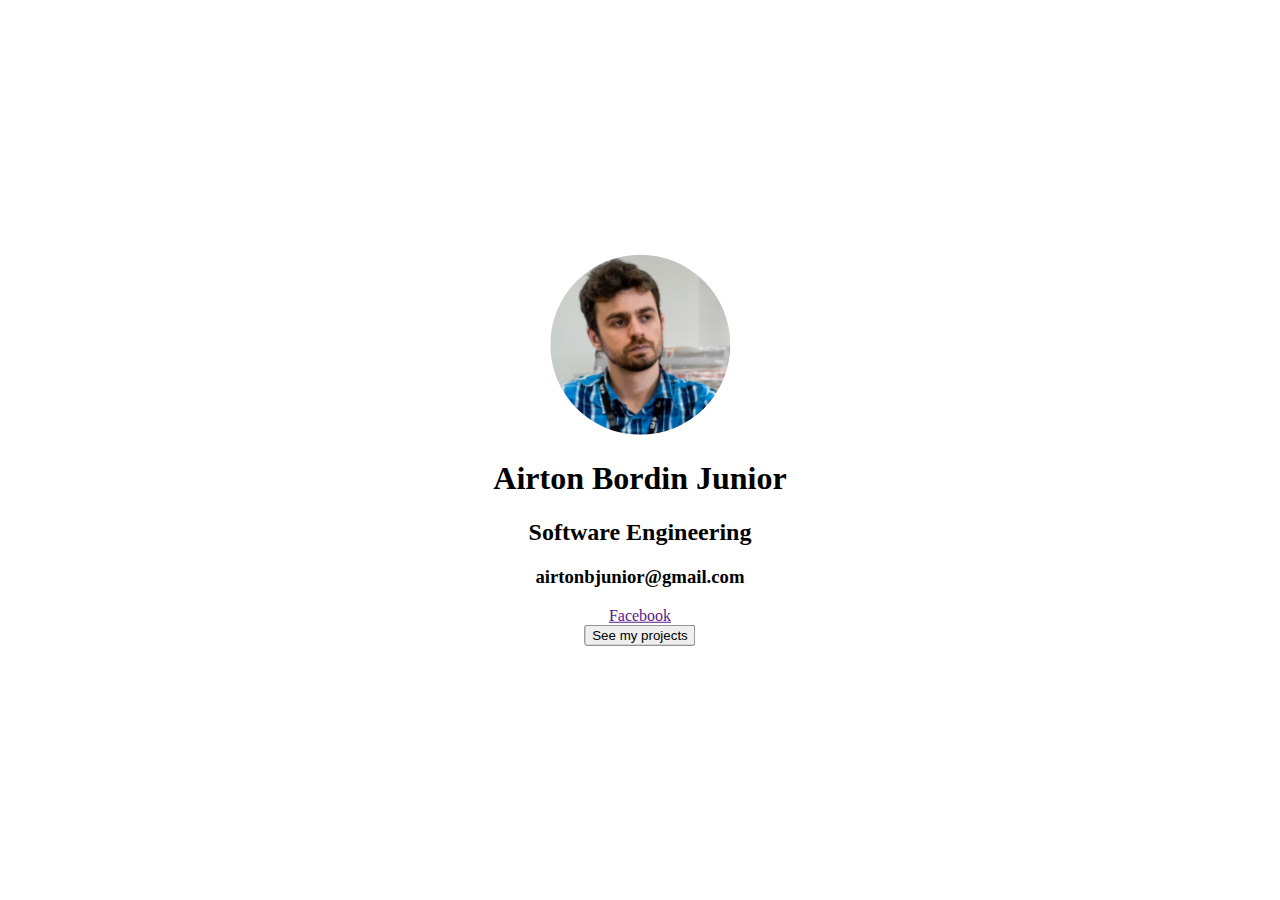
==== v2/index.html @ 7589dfc7 "Added v2" ====
<!DOCTYPE html>
<html>
<head>
	<title>Airton Bordin Junior</title>
    <meta name="viewport" content="width=device-width, initial-scale=1.0">
</head>
<body>
	<div class="wrapper-content">
		<div class="avatar">
			<img src="img/me.png">
		</div>
		<h1>Airton Bordin Junior</h1>
		<h2>Software Engineering</h2>
		<h3>airtonbjunior@gmail.com</h3>
		<div class="social-icons">
			<a href="">Facebook</a>
			<!-- other icons (fa icon) -->
		</div>
		<button class="btn-projects">See my projects</button>
	</div>
	<link rel="stylesheet" type="text/css" href="css/home.css">
</body>
</html>
---- v2/css/home.css ----
*, *:before, *:after {
    -webkit-box-sizing: border-box;
       -moz-box-sizing: border-box;
            box-sizing: border-box;
}

.wrapper-content {
	position: absolute;
	top: 50%;
	left: 50%;
	-moz-transform: translate(-50%, -50%);
    -webkit-transform: translate(-50%, -50%);
	transform: translate(-50%, -50%);

	text-align: center;
}

.avatar img{
	border-radius: 50%;
}
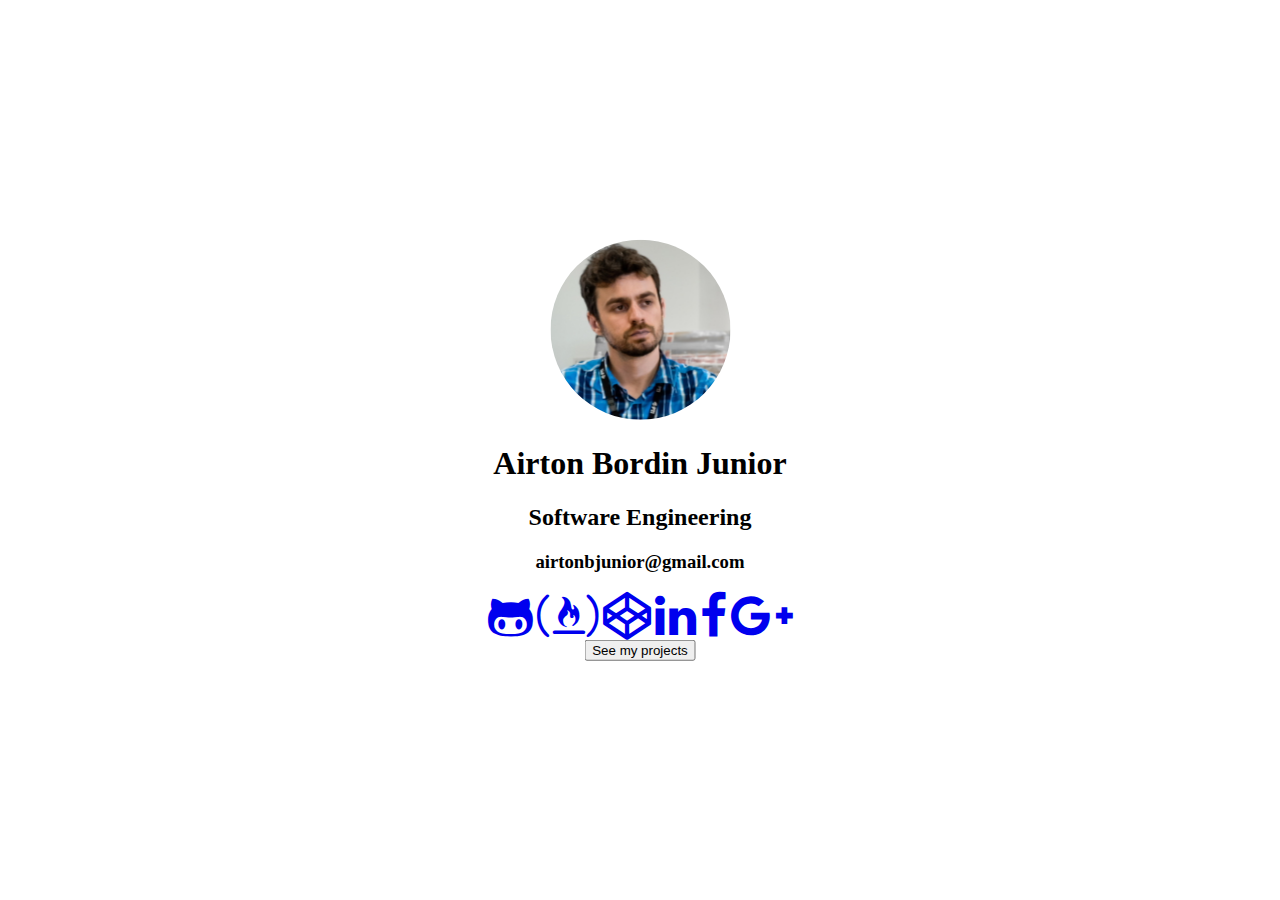
==== commit 51391ca9: "FontAwesome, social buttons" ====
--- a/v2/index.html
+++ b/v2/index.html
@@ -13,11 +13,19 @@
 		<h2>Software Engineering</h2>
 		<h3>airtonbjunior@gmail.com</h3>
 		<div class="social-icons">
-			<a href="">Facebook</a>
+			<a href="#"><i class="fa fa-github-alt fa-3x" aria-hidden="true"></i></a>
+			<a href="#"><i class="fa fa-free-code-camp fa-3x" aria-hidden="true"></i></a>
+			<a href="#"><i class="fa fa-codepen fa-3x" aria-hidden="true"></i></a>
+			<a href="#"><i class="fa fa-linkedin fa-3x" aria-hidden="true"></i></a>
+			<a href="#"><i class="fa fa-facebook fa-3x" aria-hidden="true"></i></a>
+			<a href="#"><i class="fa fa-google-plus fa-3x" aria-hidden="true"></i></a>
 			<!-- other icons (fa icon) -->
 		</div>
 		<button class="btn-projects">See my projects</button>
 	</div>
+
+
+	<link rel="stylesheet" type="text/css" href="https://maxcdn.bootstrapcdn.com/font-awesome/4.7.0/css/font-awesome.min.css">
 	<link rel="stylesheet" type="text/css" href="css/home.css">
 </body>
 </html>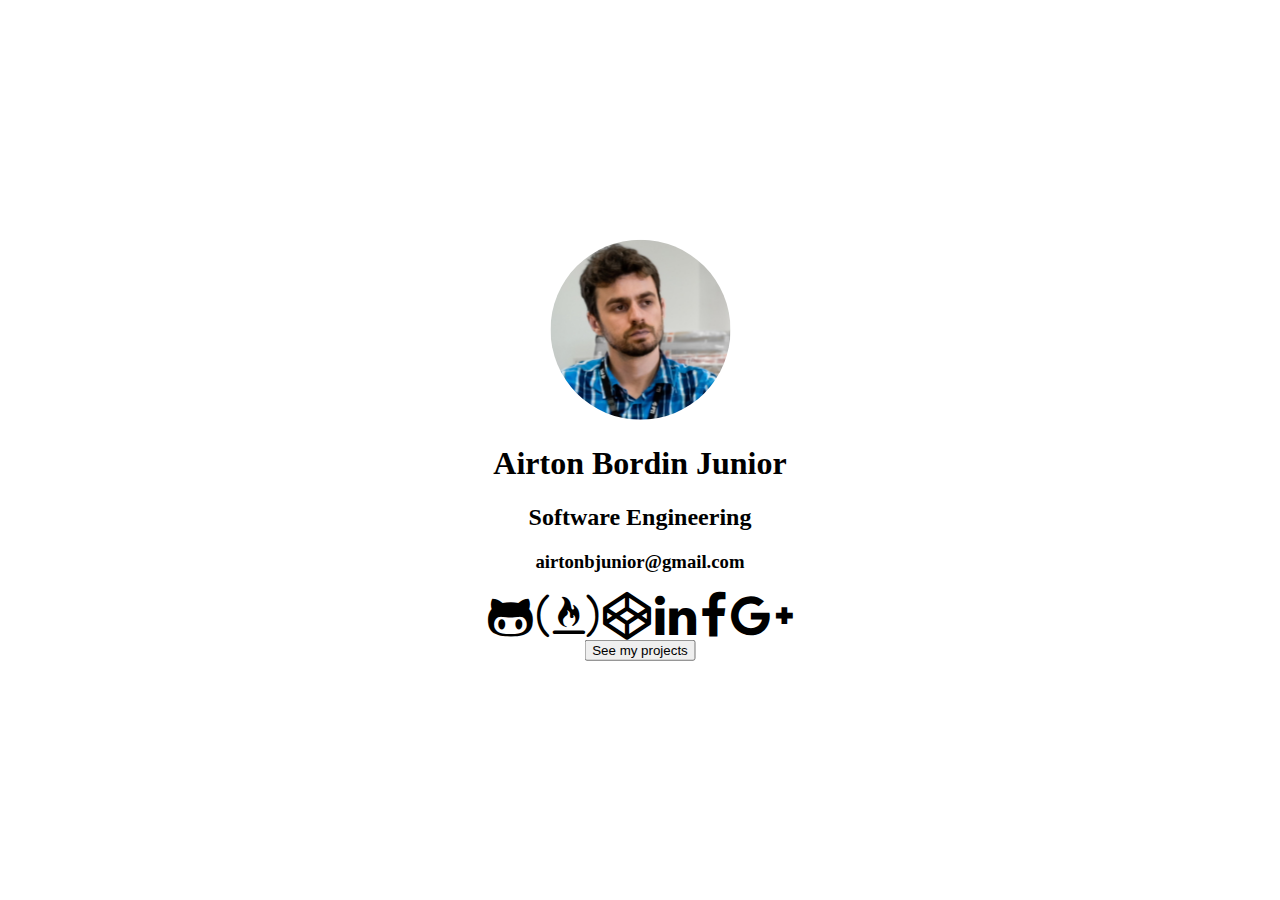
==== commit bd24d050: "favicon, some css" ====
--- a/v2/index.html
+++ b/v2/index.html
@@ -3,6 +3,7 @@
 <head>
 	<title>Airton Bordin Junior</title>
     <meta name="viewport" content="width=device-width, initial-scale=1.0">
+    <link rel="shortcut icon" href="myFavicon.ico">  
 </head>
 <body>
 	<div class="wrapper-content">
--- a/v2/css/home.css
+++ b/v2/css/home.css
@@ -2,6 +2,10 @@
     -webkit-box-sizing: border-box;
        -moz-box-sizing: border-box;
             box-sizing: border-box;
+}
+
+:root {
+	--social-icon-color: #000;
 }
 
 .wrapper-content {
@@ -17,4 +21,9 @@
 
 .avatar img{
 	border-radius: 50%;
+}
+
+a {
+	text-decoration: none;
+	color: var(--social-icon-color);
 }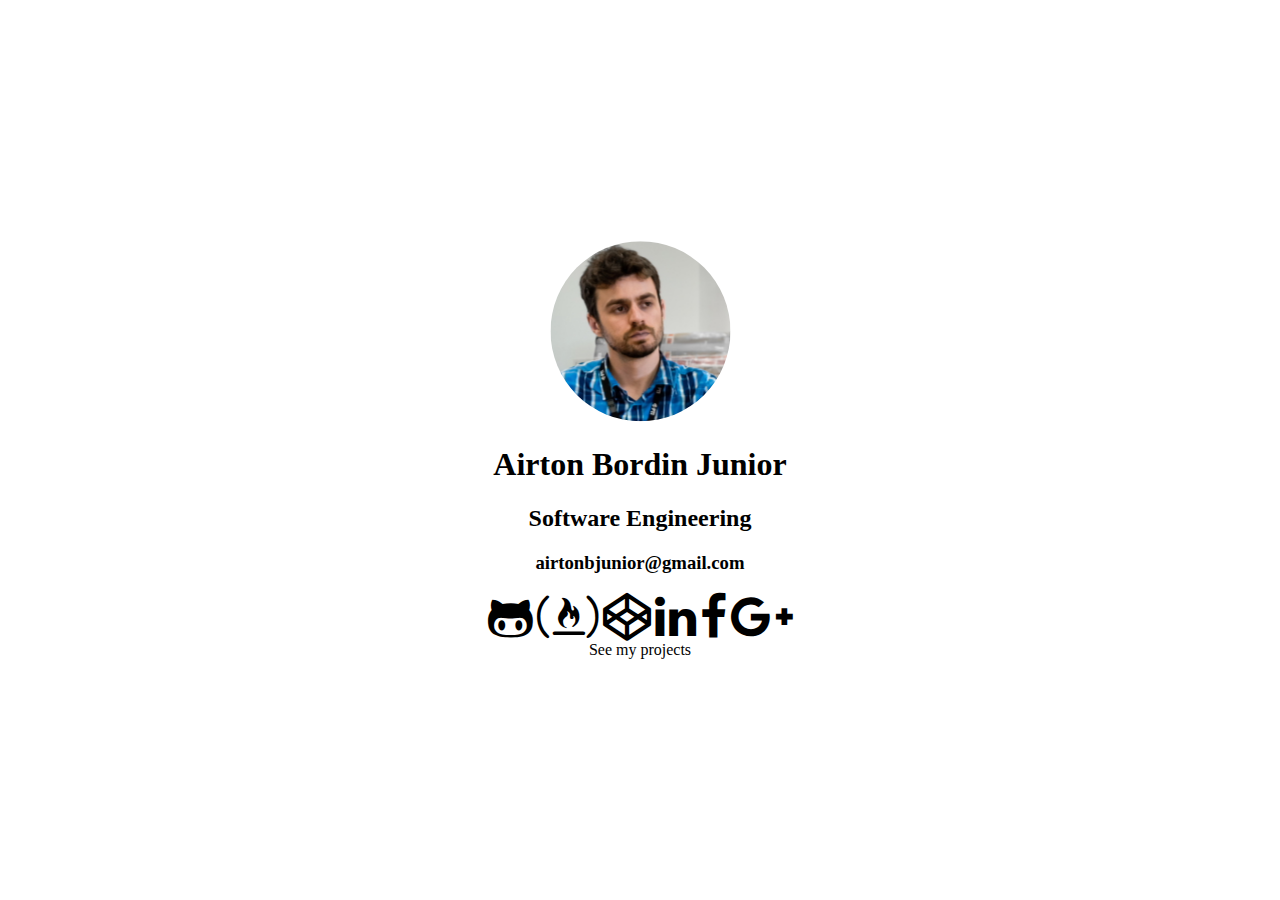
==== commit 5c7e40fa: "Hover social buttons, some css changes, change button for a link" ====
--- a/v2/index.html
+++ b/v2/index.html
@@ -22,7 +22,7 @@
 			<a href="#"><i class="fa fa-google-plus fa-3x" aria-hidden="true"></i></a>
 			<!-- other icons (fa icon) -->
 		</div>
-		<button class="btn-projects">See my projects</button>
+		<div class="more-projects"><a href="#">See my projects</a></div>
 	</div>
 
 
--- a/v2/css/home.css
+++ b/v2/css/home.css
@@ -6,6 +6,13 @@
 
 :root {
 	--social-icon-color: #000;
+	--social-icon-hover-color: #0f0;
+}
+
+
+a {
+	text-decoration: none;
+	color: var(--social-icon-color);
 }
 
 .wrapper-content {
@@ -23,7 +30,6 @@
 	border-radius: 50%;
 }
 
-a {
-	text-decoration: none;
-	color: var(--social-icon-color);
+.social-icons a:hover {
+	color: var(--social-icon-hover-color);
 }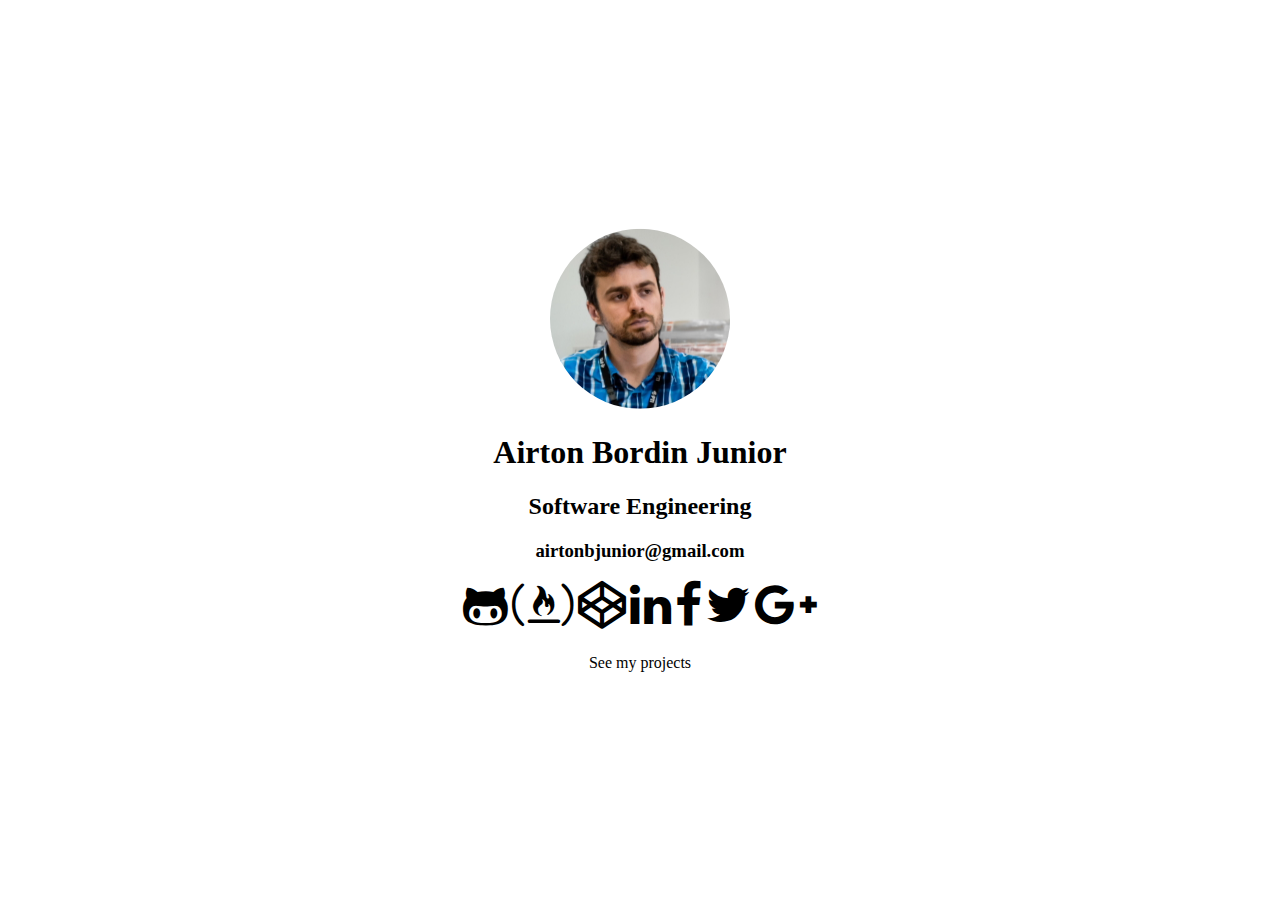
==== commit 1226f9bf: "Social icons links" ====
--- a/v2/index.html
+++ b/v2/index.html
@@ -14,12 +14,13 @@
 		<h2>Software Engineering</h2>
 		<h3>airtonbjunior@gmail.com</h3>
 		<div class="social-icons">
-			<a href="#"><i class="fa fa-github-alt fa-3x" aria-hidden="true"></i></a>
-			<a href="#"><i class="fa fa-free-code-camp fa-3x" aria-hidden="true"></i></a>
-			<a href="#"><i class="fa fa-codepen fa-3x" aria-hidden="true"></i></a>
-			<a href="#"><i class="fa fa-linkedin fa-3x" aria-hidden="true"></i></a>
-			<a href="#"><i class="fa fa-facebook fa-3x" aria-hidden="true"></i></a>
-			<a href="#"><i class="fa fa-google-plus fa-3x" aria-hidden="true"></i></a>
+			<a href="https://github.com/airtonbjunior" target="_blank"><i class="fa fa-github-alt fa-3x" aria-hidden="true"></i></a>
+			<a href="https://www.freecodecamp.com/airtonbjunior" target="_blank"><i class="fa fa-free-code-camp fa-3x" aria-hidden="true"></i></a>
+			<a href="http://codepen.io/airtonbjunior/" target="_blank"><i class="fa fa-codepen fa-3x" aria-hidden="true"></i></a>
+			<a href="https://br.linkedin.com/in/airton-bordin-junior-13353123" target="_blank"><i class="fa fa-linkedin fa-3x" aria-hidden="true"></i></a>
+			<a href="https://facebook.com/airtonbjunior" target="_blank"><i class="fa fa-facebook fa-3x" aria-hidden="true"></i></a>
+			<a href="https://twitter.com/airtonbjunior" target="_blank"><i class="fa fa-twitter fa-3x" aria-hidden="true"></i></a>
+			<a href="#" target="_blank"><i class="fa fa-google-plus fa-3x" aria-hidden="true"></i></a>
 			<!-- other icons (fa icon) -->
 		</div>
 		<div class="more-projects"><a href="#">See my projects</a></div>
--- a/v2/css/home.css
+++ b/v2/css/home.css
@@ -32,4 +32,8 @@
 
 .social-icons a:hover {
 	color: var(--social-icon-hover-color);
+}
+
+.social-icons {
+	margin-bottom: 25px;
 }